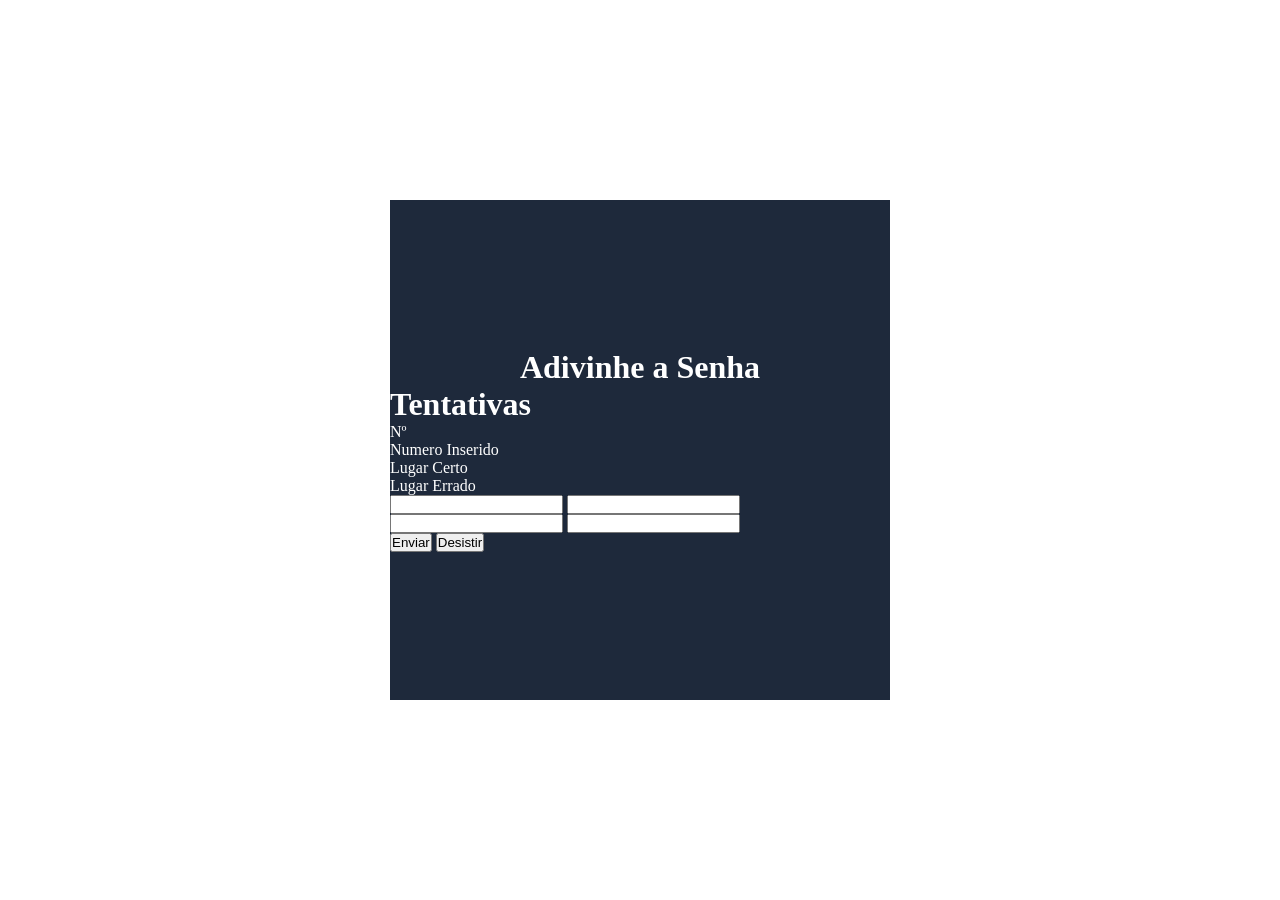
==== neoIndex.html @ 8f254dea "Inicio do novo layout" ====
<!DOCTYPE html>
<html lang="en">
<head>
    <meta charset="UTF-8">
    <meta name="viewport" content="width=device-width, initial-scale=1.0">
    <title>Adivinhe a senha</title>
    <link rel="stylesheet" href="css/neoStyle.css">
</head>
<body>
        <div class="container">
            <header>
                <h1>Adivinhe a Senha</h1>
            </header>
            
            <main>
                <h1>Tentativas</h1>
                <div class="respostas">
                    <div class="row">
                        <div class="col">Nº</div>
                        <div class="col">Numero Inserido</div>
                        <div class="col">Lugar Certo</div>
                        <div class="col">Lugar Errado</div>
                    </div>  
                </div>
                <div class="inserirRespostas">
                    <div class="row">
                        <input id="N1" name="N1" type="text">
                        <input id="N2" name="N2" type="text">
                        <input id="N3" name="N3" type="text">
                        <input id="N4" name="N4" type="text">
                    </div>
                    <div class="row">
                       <input type="button" value="Enviar" id="btnEnviar">
                       <input type="button" value="Desistir" id="btnDesistir">
                    </div>
                </div>
            </main>
        </div>
        
</body>
</html>
---- css/neoStyle.css ----
*{
    margin: 0;
    padding: 0;
    box-sizing: border-box;
}
body{
    width: 100%;
    height: 100vh;
    display: flex;
    align-items: center;
    justify-content: center;
}
.container{
    width: 500px;
    height: 500px;
    display: flex;
    align-items: center;
    justify-content: center;
    flex-direction: column;
    background: #1E293B;
    color: white;
}
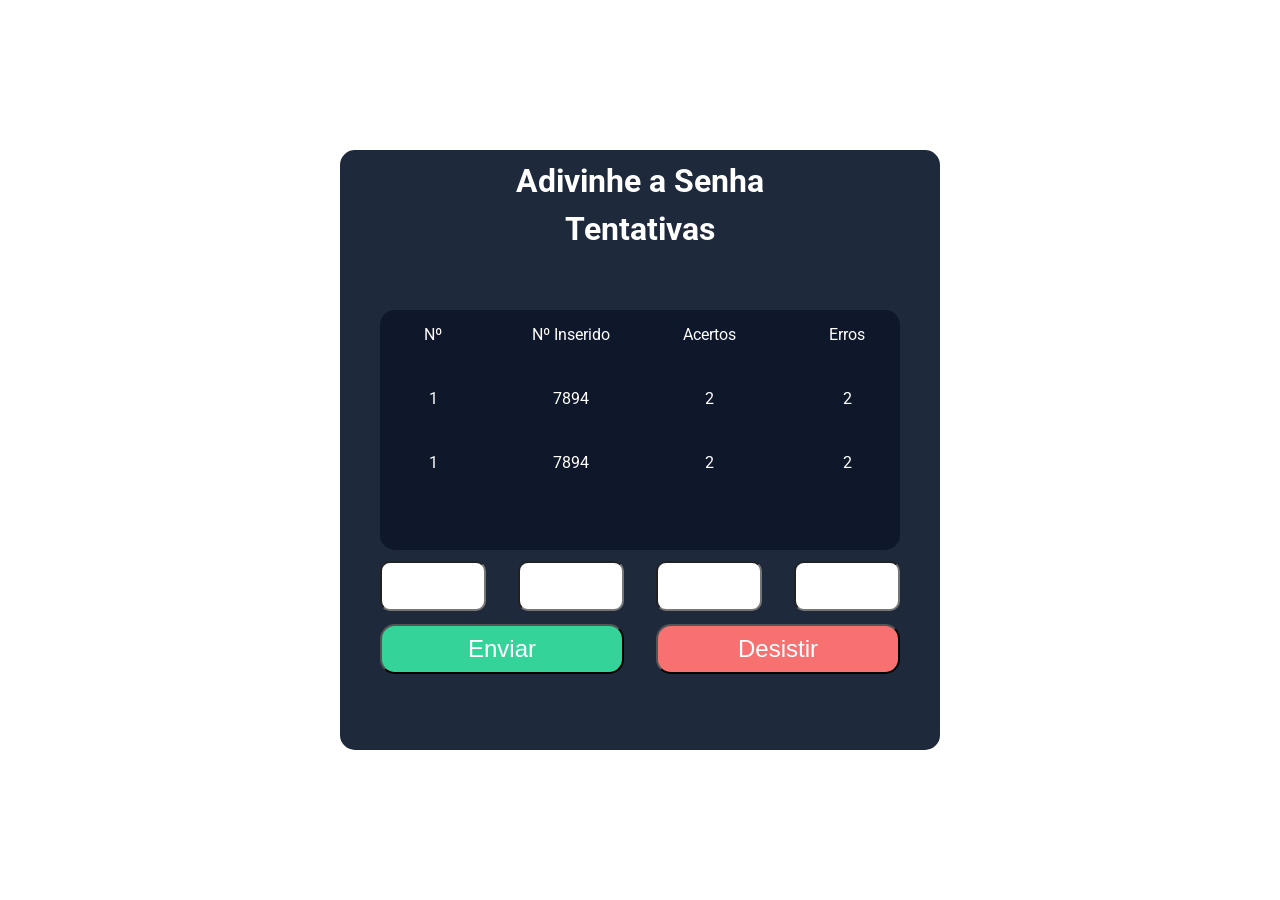
==== commit b7f583f3: "estrutura basica concluida" ====
--- a/neoIndex.html
+++ b/neoIndex.html
@@ -5,33 +5,49 @@
     <meta name="viewport" content="width=device-width, initial-scale=1.0">
     <title>Adivinhe a senha</title>
     <link rel="stylesheet" href="css/neoStyle.css">
+    <link href="https://fonts.googleapis.com/css2?family=Roboto:wght@400;500;700&display=swap" rel="stylesheet">
+
 </head>
 <body>
         <div class="container">
             <header>
                 <h1>Adivinhe a Senha</h1>
+                <h1>Tentativas</h1>
             </header>
             
             <main>
-                <h1>Tentativas</h1>
                 <div class="respostas">
                     <div class="row">
                         <div class="col">Nº</div>
-                        <div class="col">Numero Inserido</div>
-                        <div class="col">Lugar Certo</div>
-                        <div class="col">Lugar Errado</div>
+                        <div class="col">Nº Inserido</div>
+                        <div class="col">Acertos</div>
+                        <div class="col">Erros</div>
                     </div>  
+                    <div class="row">
+                        <div class="col">1</div>
+                        <div class="col">7894</div>
+                        <div class="col">2</div>
+                        <div class="col">2</div>
+                    </div>  
+                    <div class="row">
+                        <div class="col">1</div>
+                        <div class="col">7894</div>
+                        <div class="col">2</div>
+                        <div class="col">2</div>
+                    </div> 
+                   
+                  
                 </div>
                 <div class="inserirRespostas">
                     <div class="row">
-                        <input id="N1" name="N1" type="text">
-                        <input id="N2" name="N2" type="text">
-                        <input id="N3" name="N3" type="text">
-                        <input id="N4" name="N4" type="text">
+                        <input class="inputs" id="N1" name="N1" type="text">
+                        <input class="inputs" id="N2" name="N2" type="text">
+                        <input class="inputs" id="N3" name="N3" type="text">
+                        <input class="inputs" id="N4" name="N4" type="text">
                     </div>
                     <div class="row">
-                       <input type="button" value="Enviar" id="btnEnviar">
-                       <input type="button" value="Desistir" id="btnDesistir">
+                       <input class="button" type="button" value="Enviar" id="btnEnviar">
+                       <input class="button" type="button" value="Desistir" id="btnDesistir">
                     </div>
                 </div>
             </main>
--- a/css/neoStyle.css
+++ b/css/neoStyle.css
@@ -9,14 +9,83 @@
     display: flex;
     align-items: center;
     justify-content: center;
+    font-family: 'Roboto', sans-serif;
 }
 .container{
-    width: 500px;
-    height: 500px;
+    width: 600px;
+    height: 600px;
     display: flex;
     align-items: center;
     justify-content: center;
     flex-direction: column;
     background: #1E293B;
     color: white;
+    border-radius: 15px;
+    box-shadow: 15px 15px 15px;
+}
+header{
+    width: 100%;
+    height: 20%;
+    display: flex;
+    align-items: center;
+    justify-content: center;
+    flex-direction: column;
+}
+main{
+    width: 100%;
+    height: 80%;
+    display: flex;
+    align-items: center;
+    justify-content: center;
+    flex-direction: column;
+    padding: 2.5em;
+
+}
+h1{
+    margin-bottom: 10px;
+}
+.respostas{
+    width: 100%;
+    height: 60%;
+    border-radius: 15px;
+    background: #0F172A;
+}
+.inserirRespostas{
+    width: 100%;
+    height: 40%;
+}
+.row{
+    display: flex;
+    justify-content: center;
+    align-items: center;
+    width: 100%;
+    height: 20%;
+    gap: 2rem;
+    margin-bottom: 1em;
+}
+.col{
+    width: 100%;
+    display: flex;
+    align-items: center;
+    justify-content: center;
+}
+.inputs{
+    margin-top: 40px;
+    width: 25%;
+    height: 50px;
+    border-radius: 10px;
+}
+.button{
+    margin-top: 70px;
+    width: 50%;
+    height: 50px;
+    border-radius: 15px;
+    color: white;
+    font-size: 1.5em;
+}
+#btnEnviar{
+    background: #34D399;
+}
+#btnDesistir{
+    background: #F87171;
 }
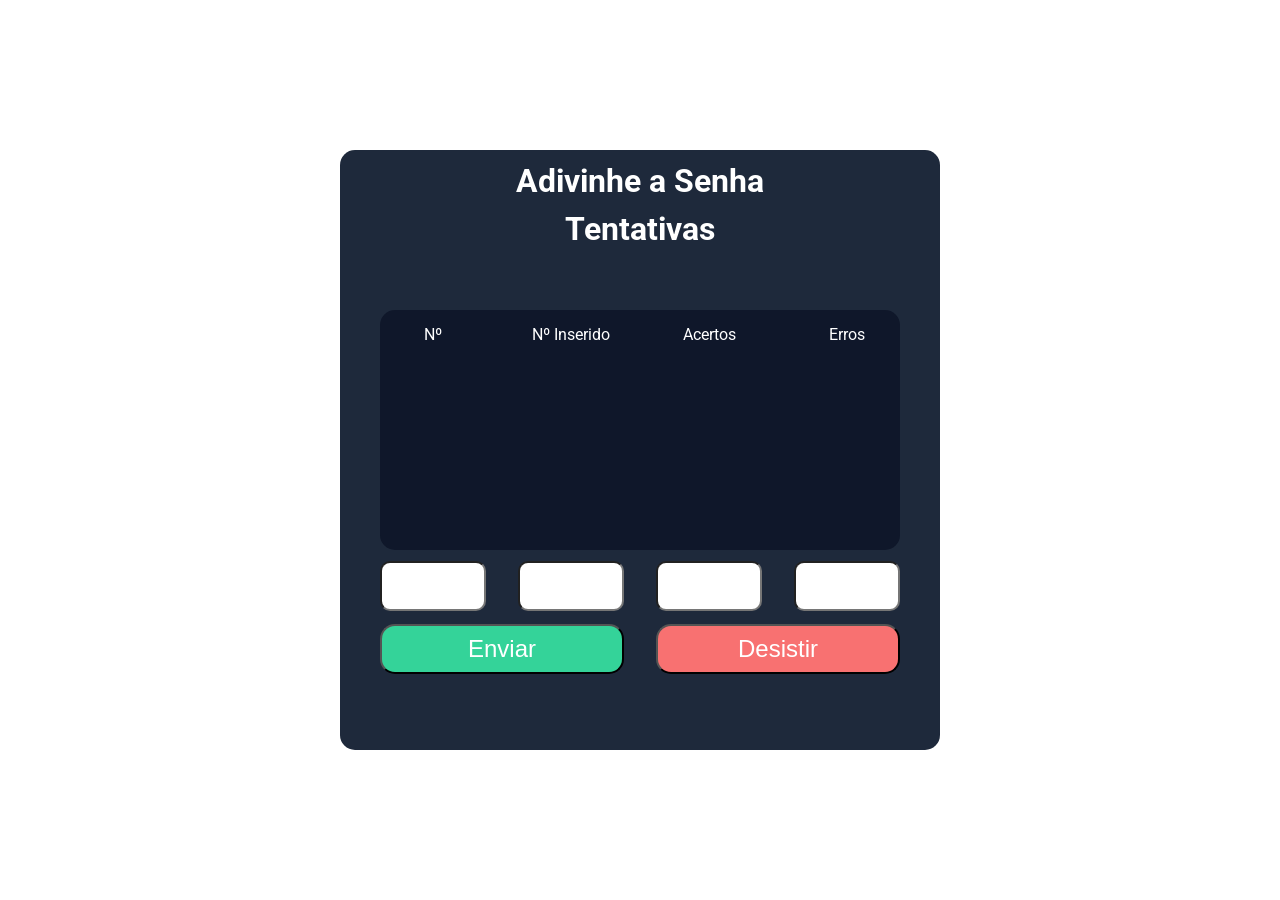
==== commit 430e24cf: "concluido o layout, e colocando o script" ====
--- a/neoIndex.html
+++ b/neoIndex.html
@@ -5,6 +5,7 @@
     <meta name="viewport" content="width=device-width, initial-scale=1.0">
     <title>Adivinhe a senha</title>
     <link rel="stylesheet" href="css/neoStyle.css">
+    <script src="script.js" defer></script>
     <link href="https://fonts.googleapis.com/css2?family=Roboto:wght@400;500;700&display=swap" rel="stylesheet">
 
 </head>
@@ -12,42 +13,28 @@
         <div class="container">
             <header>
                 <h1>Adivinhe a Senha</h1>
-                <h1>Tentativas</h1>
+                <h1 id="contador">Tentativas</h1>
             </header>
             
             <main>
-                <div class="respostas">
-                    <div class="row">
+                <div class="respostas" id="results">
+                    <div class="row" >
                         <div class="col">Nº</div>
                         <div class="col">Nº Inserido</div>
                         <div class="col">Acertos</div>
                         <div class="col">Erros</div>
                     </div>  
-                    <div class="row">
-                        <div class="col">1</div>
-                        <div class="col">7894</div>
-                        <div class="col">2</div>
-                        <div class="col">2</div>
-                    </div>  
-                    <div class="row">
-                        <div class="col">1</div>
-                        <div class="col">7894</div>
-                        <div class="col">2</div>
-                        <div class="col">2</div>
-                    </div> 
-                   
-                  
                 </div>
                 <div class="inserirRespostas">
                     <div class="row">
-                        <input class="inputs" id="N1" name="N1" type="text">
-                        <input class="inputs" id="N2" name="N2" type="text">
-                        <input class="inputs" id="N3" name="N3" type="text">
-                        <input class="inputs" id="N4" name="N4" type="text">
+                        <input class="inputs" id="n1" name="n1" type="text" oninput="validarNumero(this)">
+                        <input class="inputs" id="n2" name="n2" type="text" oninput="validarNumero(this)">
+                        <input class="inputs" id="n3" name="n3" type="text" oninput="validarNumero(this)">
+                        <input class="inputs" id="n4" name="n4" type="text" oninput="validarNumero(this)">
                     </div>
                     <div class="row">
                        <input class="button" type="button" value="Enviar" id="btnEnviar">
-                       <input class="button" type="button" value="Desistir" id="btnDesistir">
+                       <input class="button" type="button" value="Desistir" onclick="resposta()" id="btnDesistir">
                     </div>
                 </div>
             </main>
--- a/css/neoStyle.css
+++ b/css/neoStyle.css
@@ -49,6 +49,9 @@
     height: 60%;
     border-radius: 15px;
     background: #0F172A;
+    display: flex;
+    flex-direction: column;
+    overflow-y: auto;
 }
 .inserirRespostas{
     width: 100%;
@@ -74,6 +77,8 @@
     width: 25%;
     height: 50px;
     border-radius: 10px;
+    text-align: center;
+    font-size: 1.5em;
 }
 .button{
     margin-top: 70px;
